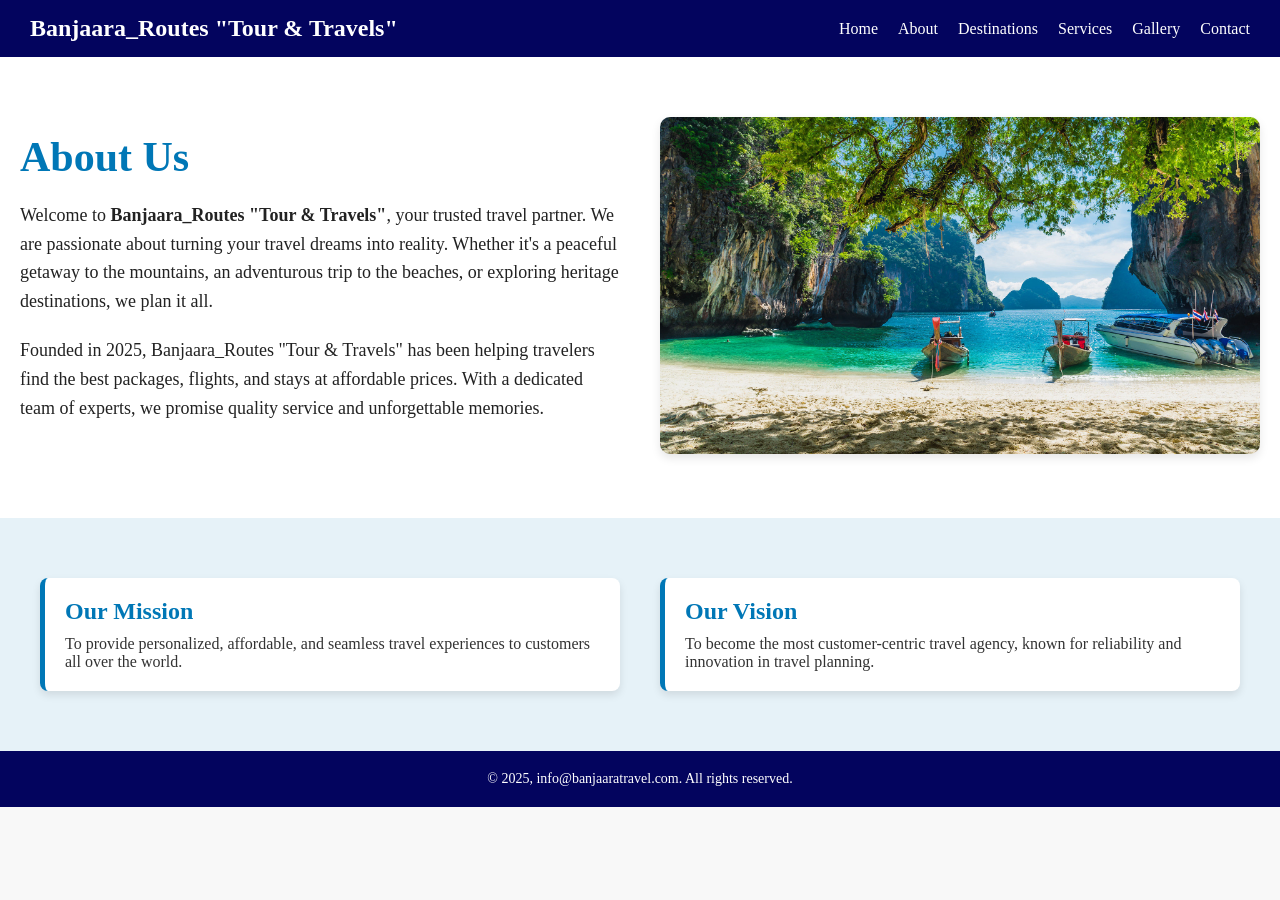
==== about.html @ 14daa2fd "Initial commit" ====
<!DOCTYPE html>
<html lang="en">
<head>
  <meta charset="UTF-8" />
  <meta name="viewport" content="width=device-width, initial-scale=1.0"/>
  <title>About Us - Banjaara_Routes "Tour & Travels"</title>
  <link rel="stylesheet" href="about.css" />
  <link rel="icon" href="aboutus.icon.jpg">
</head>
<body>

  <header class="navbar">
    <div class="logo">Banjaara_Routes "Tour & Travels"</div>
    <ul>
      <li><a href="index.html">Home</a></li>
      <li><a href="about.html">About</a></li>
      <li><a href="destinations.html">Destinations</a></li>
      <li><a href="services.html">Services</a></li>
      <li><a href="gallery.html">Gallery</a></li>
      <li><a href="contact.html">Contact</a></li>
    </ul>
  </header>

  <section class="about-section">
    <div class="about-content">
      <h1>About Us</h1>
      <p>Welcome to <strong>Banjaara_Routes "Tour & Travels"</strong>, your trusted travel partner. We are passionate about turning your travel dreams into reality. Whether it's a peaceful getaway to the mountains, an adventurous trip to the beaches, or exploring heritage destinations, we plan it all.</p>
      <p>Founded in 2025, Banjaara_Routes "Tour & Travels" has been helping travelers find the best packages, flights, and stays at affordable prices. With a dedicated team of experts, we promise quality service and unforgettable memories.</p>
    </div>
    <div class="about-image">
      <img src="Andaman.jpg" alt="Travel Image" />
    </div>
  </section>

  <section class="mission-vision">
    <div class="box">
      <h2>Our Mission</h2>
      <p>To provide personalized, affordable, and seamless travel experiences to customers all over the world.</p>
    </div>
    <div class="box">
      <h2>Our Vision</h2>
      <p>To become the most customer-centric travel agency, known for reliability and innovation in travel planning.</p>
    </div>
  </section>

  <footer class="footer">
    <p> © 2025, info@banjaaratravel.com. All rights reserved.</p>
  </footer>

</body>
</html>
---- about.css ----
* {
    margin: 0;
    padding: 0;
    box-sizing: border-box;
  }
  
  body {
    font-family: "Merriweather", serif;
    background-color: #f8f8f8;
    color: #222;
  }
  
  /* Navbar */
  .navbar {
    background-color: #03045e;
    color: white;
    display: flex;
    justify-content: space-between;
    align-items: center;
    padding: 15px 30px;
    flex-wrap: wrap;
  }
  
  .logo {
    font-size: 24px;
    font-weight: bold;
  }
  
  .navbar ul {
    display: flex;
    list-style: none;
    gap: 20px;
  }
  
  .navbar ul li a {
    color: white;
    text-decoration: none;
    font-size: 16px;
  }
  
  .navbar ul li a:hover {
    text-decoration: underline;
  }
  
  /* About Section */
  .about-section {
    display: flex;
    flex-wrap: wrap;
    padding: 60px 20px;
    align-items: center;
    gap: 40px;
    background-color: white;
  }
  
  .about-content {
    flex: 1 1 400px;
  }
  
  .about-content h1 {
    font-size: 42px;
    color: #0077b6;
    margin-bottom: 20px;
  }
  
  .about-content p {
    font-size: 18px;
    line-height: 1.6;
    margin-bottom: 20px;
  }
  
  .about-image {
    flex: 1 1 400px;
  }
  
  .about-image img {
    width: 100%;
    border-radius: 10px;
    box-shadow: 0 4px 10px rgba(0,0,0,0.1);
  }
  
  /* Mission & Vision */
  .mission-vision {
    display: flex;
    flex-wrap: wrap;
    justify-content: space-around;
    padding: 40px 20px;
    background-color: #e6f2f8;
  }
  
  .mission-vision .box {
    flex: 1 1 300px;
    margin: 20px;
    padding: 20px;
    background: white;
    border-left: 5px solid #0077b6;
    border-radius: 8px;
    box-shadow: 0 4px 8px rgba(0,0,0,0.1);
  }
  
  .mission-vision .box h2 {
    font-size: 24px;
    color: #0077b6;
    margin-bottom: 10px;
  }
  
  .mission-vision .box p {
    font-size: 16px;
    color: #333;
  }
  
  /* Footer */
  .footer {
    background: #03045e;
    color: white;
    text-align: center;
    padding: 20px 0;
    font-size: 14px;
  }
  
  /* Responsive */
  @media (max-width: 768px) {
    .navbar {
      flex-direction: column;
      align-items: flex-start;
    }
  
    .navbar ul {
      flex-direction: column;
      gap: 10px;
      margin-top: 10px;
    }
  
    .about-section {
      flex-direction: column;
      text-align: center;
    }
  
    .about-content h1 {
      font-size: 32px;
    }
  
    .mission-vision {
      flex-direction: column;
      align-items: center;
    }
  }
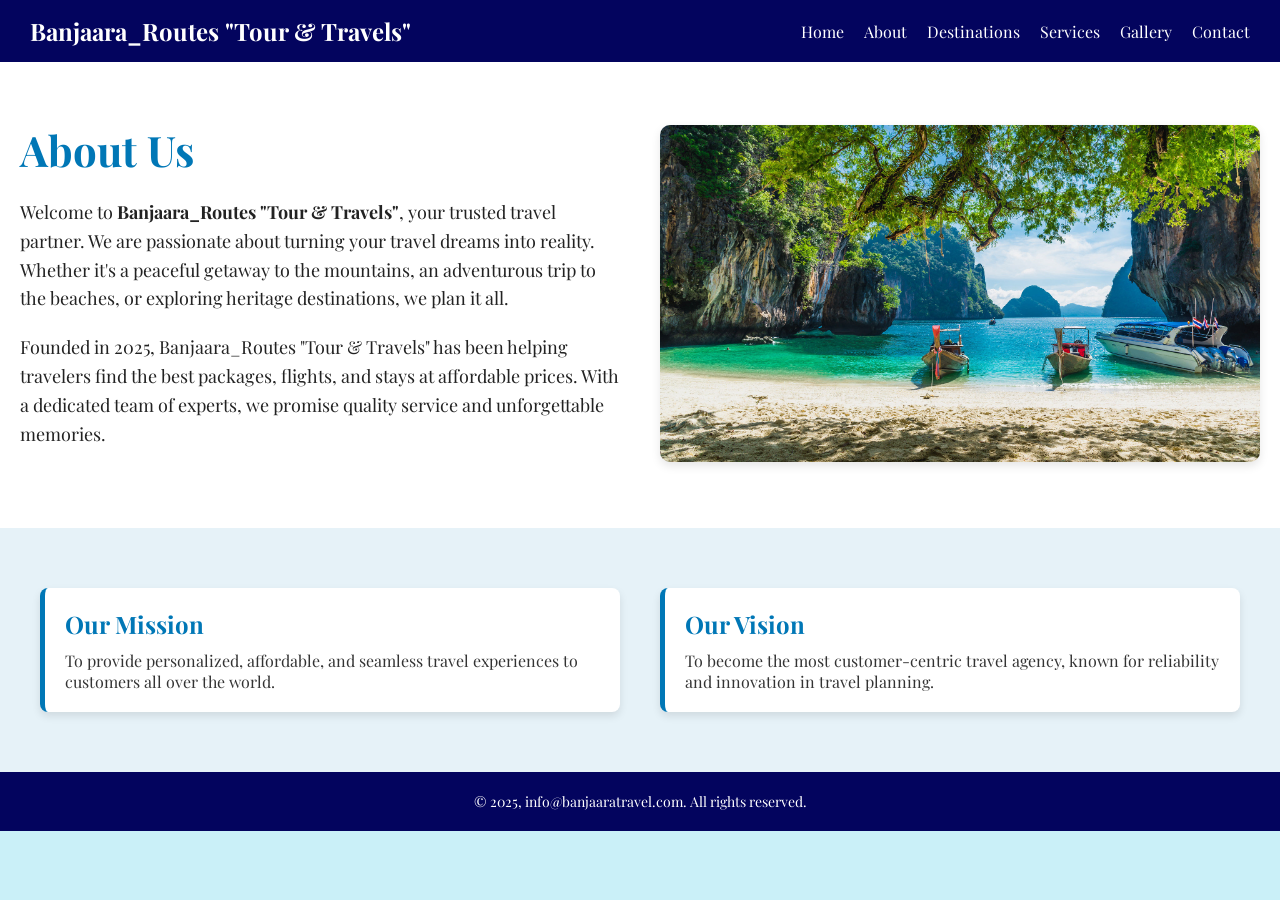
==== commit b1e0f239: "Updated code in existing files" ====
--- a/about.html
+++ b/about.html
@@ -6,6 +6,9 @@
   <title>About Us - Banjaara_Routes "Tour & Travels"</title>
   <link rel="stylesheet" href="about.css" />
   <link rel="icon" href="aboutus.icon.jpg">
+  <link rel="preconnect" href="https://fonts.googleapis.com">
+  <link rel="preconnect" href="https://fonts.gstatic.com" crossorigin>
+  <link href="https://fonts.googleapis.com/css2?family=Big+Shoulders+Stencil:opsz,wght@10..72,100..900&family=Merriweather:ital,opsz,wght@0,18..144,300..900;1,18..144,300..900&family=Oswald:wght@200..700&family=Playfair+Display:ital,wght@0,400..900;1,400..900&display=swap" rel="stylesheet">
 </head>
 <body>
 
@@ -14,7 +17,7 @@
     <ul>
       <li><a href="index.html">Home</a></li>
       <li><a href="about.html">About</a></li>
-      <li><a href="destinations.html">Destinations</a></li>
+      <li><a href="destination.html">Destinations</a></li>
       <li><a href="services.html">Services</a></li>
       <li><a href="gallery.html">Gallery</a></li>
       <li><a href="contact.html">Contact</a></li>
--- a/about.css
+++ b/about.css
@@ -1,147 +1,222 @@
 * {
-    margin: 0;
-    padding: 0;
-    box-sizing: border-box;
-  }
+  margin: 0;
+  padding: 0;
+  box-sizing: border-box;
+}
+
+body {
+  font-family: "Playfair Display", serif;
+  background-color: #caf0f8;
+  color: #222;
+}
+
+/* Navbar */
+.navbar {
+  background-color: #03045e;
+  color: white;
+  display: flex;
+  justify-content: space-between;
+  align-items: center;
+  padding: 15px 30px;
+  flex-wrap: wrap;
+}
+
+.logo {
+  font-size: 24px;
+  font-weight: bold;
+}
+
+.navbar ul {
+  display: flex;
+  list-style: none;
+  gap: 20px;
+}
+
+.navbar ul li a {
+  color: white;
+  text-decoration: none;
+  font-size: 16px;
+}
+
+.navbar ul li a:hover {
+  text-decoration: underline;
+}
+
+/* About Section */
+.about-section {
+  display: flex;
+  flex-wrap: wrap;
+  padding: 60px 20px;
+  align-items: center;
+  gap: 40px;
+  background-color: white;
+}
+
+.about-content {
+  flex: 1 1 400px;
+}
+
+.about-content h1 {
+  font-size: 42px;
+  color: #0077b6;
+  margin-bottom: 20px;
+}
+
+.about-content p {
+  font-size: 18px;
+  line-height: 1.6;
+  margin-bottom: 20px;
+}
+
+.about-image {
+  flex: 1 1 400px;
+}
+
+.about-image img {
+  width: 100%;
+  border-radius: 10px;
+  box-shadow: 0 4px 10px rgba(0,0,0,0.1);
+}
+
+/* Mission & Vision */
+.mission-vision {
+  display: flex;
+  flex-wrap: wrap;
+  justify-content: space-around;
+  padding: 40px 20px;
+  background-color: #e6f2f8;
+}
+
+.mission-vision .box {
+  flex: 1 1 300px;
+  margin: 20px;
+  padding: 20px;
+  background: white;
+  border-left: 5px solid #0077b6;
+  border-radius: 8px;
+  box-shadow: 0 4px 8px rgba(0,0,0,0.1);
+}
+
+.mission-vision .box h2 {
+  font-size: 24px;
+  color: #0077b6;
+  margin-bottom: 10px;
+}
+
+.mission-vision .box p {
+  font-size: 16px;
+  color: #333;
+}
+
+/* Footer */
+.footer {
+  background: #03045e;
+  color: white;
+  text-align: center;
+  padding: 20px 0;
+  font-size: 14px;
+}
+
+/* Responsive */
+@media (max-width: 768px) {
+ 
+  .navbar {
+      flex-direction: column;
+      align-items: flex-start;
+  }
+
+  .navbar ul {
+      flex-direction: column;
+      gap: 10px;
+      margin-top: 10px;
+  }
+
+ 
+  .about-section {
+      flex-direction: column;
+      text-align: center;
+  }
+
+  .about-content h1 {
+      font-size: 32px;
+  }
+
+  .about-content p {
+      font-size: 16px;
+  }
+
+  .about-image img {
+      max-width: 100%;
+      height: auto;
+  }
+
+ 
+  .mission-vision {
+      flex-direction: column;
+      align-items: center;
+  }
+
+  .mission-vision .box {
+      width: 90%;
+      margin-bottom: 20px;
+  }
+
+  .mission-vision .box h2 {
+      font-size: 22px;
+  }
+
+  .mission-vision .box p {
+      font-size: 14px;
+  }
+}
+
+@media (max-width: 480px) {
   
-  body {
-    font-family: "Merriweather", serif;
-    background-color: #f8f8f8;
-    color: #222;
-  }
-  
-  /* Navbar */
   .navbar {
-    background-color: #03045e;
-    color: white;
-    display: flex;
-    justify-content: space-between;
-    align-items: center;
-    padding: 15px 30px;
-    flex-wrap: wrap;
-  }
-  
+      padding: 10px 15px;
+  }
+
   .logo {
-    font-size: 24px;
-    font-weight: bold;
-  }
-  
+      font-size: 20px;
+  }
+
   .navbar ul {
-    display: flex;
-    list-style: none;
-    gap: 20px;
-  }
-  
+      gap: 8px;
+  }
+
   .navbar ul li a {
-    color: white;
-    text-decoration: none;
-    font-size: 16px;
-  }
-  
-  .navbar ul li a:hover {
-    text-decoration: underline;
-  }
-  
-  /* About Section */
-  .about-section {
-    display: flex;
-    flex-wrap: wrap;
-    padding: 60px 20px;
-    align-items: center;
-    gap: 40px;
-    background-color: white;
-  }
-  
-  .about-content {
-    flex: 1 1 400px;
-  }
-  
+      font-size: 14px;
+  }
+
+ 
   .about-content h1 {
-    font-size: 42px;
-    color: #0077b6;
-    margin-bottom: 20px;
-  }
-  
+      font-size: 28px;
+  }
+
   .about-content p {
-    font-size: 18px;
-    line-height: 1.6;
-    margin-bottom: 20px;
-  }
-  
-  .about-image {
-    flex: 1 1 400px;
-  }
-  
+      font-size: 14px;
+  }
+
   .about-image img {
-    width: 100%;
-    border-radius: 10px;
-    box-shadow: 0 4px 10px rgba(0,0,0,0.1);
-  }
-  
-  /* Mission & Vision */
-  .mission-vision {
-    display: flex;
-    flex-wrap: wrap;
-    justify-content: space-around;
-    padding: 40px 20px;
-    background-color: #e6f2f8;
-  }
+      max-width: 100%;
+      height: auto;
+  }
+
   
   .mission-vision .box {
-    flex: 1 1 300px;
-    margin: 20px;
-    padding: 20px;
-    background: white;
-    border-left: 5px solid #0077b6;
-    border-radius: 8px;
-    box-shadow: 0 4px 8px rgba(0,0,0,0.1);
-  }
-  
+      width: 100%;
+      margin: 10px 0;
+  }
+
   .mission-vision .box h2 {
-    font-size: 24px;
-    color: #0077b6;
-    margin-bottom: 10px;
-  }
-  
+      font-size: 20px;
+  }
+
   .mission-vision .box p {
-    font-size: 16px;
-    color: #333;
-  }
-  
-  /* Footer */
+      font-size: 13px;
+  }
+
   .footer {
-    background: #03045e;
-    color: white;
-    text-align: center;
-    padding: 20px 0;
-    font-size: 14px;
-  }
-  
-  /* Responsive */
-  @media (max-width: 768px) {
-    .navbar {
-      flex-direction: column;
-      align-items: flex-start;
-    }
-  
-    .navbar ul {
-      flex-direction: column;
-      gap: 10px;
-      margin-top: 10px;
-    }
-  
-    .about-section {
-      flex-direction: column;
-      text-align: center;
-    }
-  
-    .about-content h1 {
-      font-size: 32px;
-    }
-  
-    .mission-vision {
-      flex-direction: column;
-      align-items: center;
-    }
-  }
-  +      font-size: 12px;
+  }
+}
